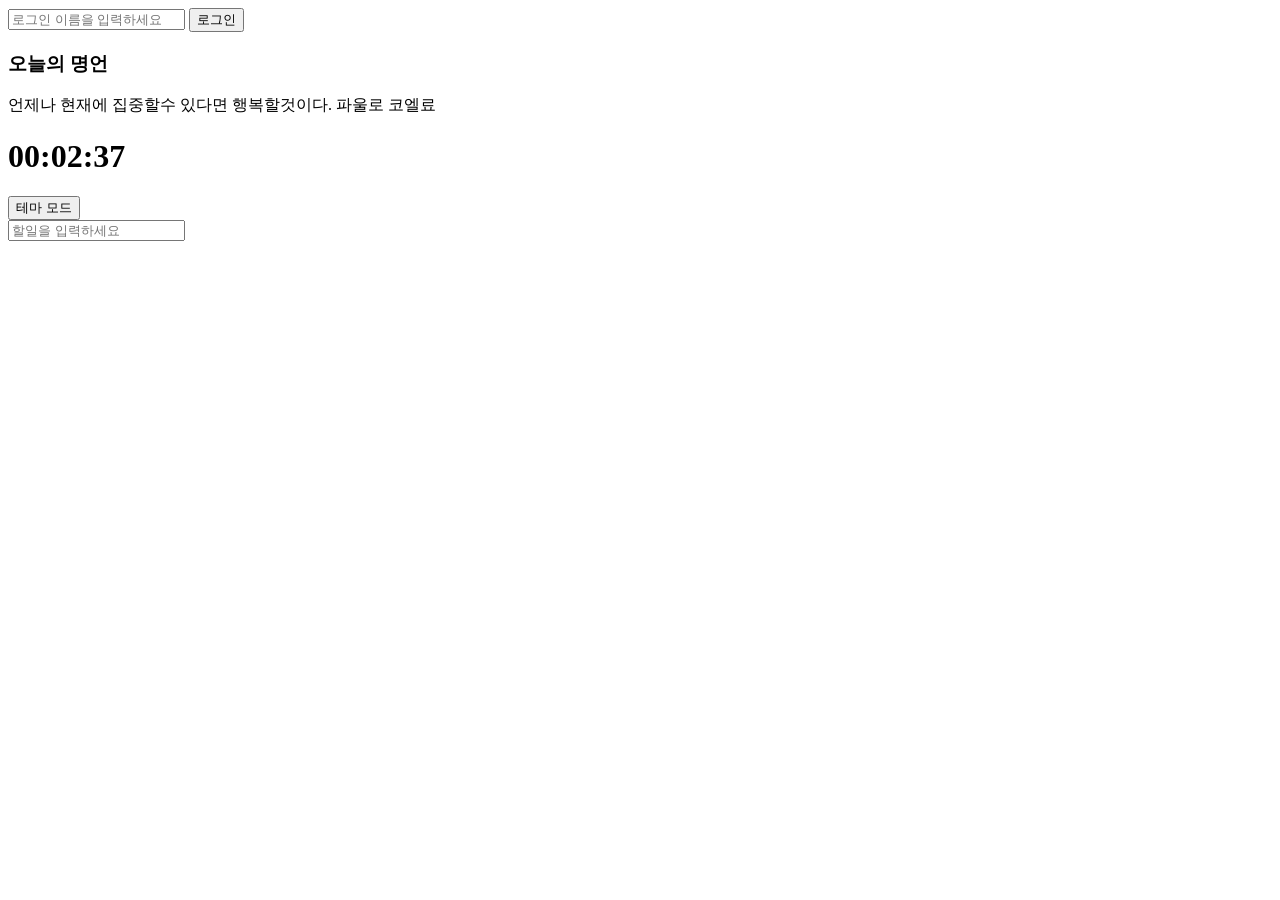
==== index.html @ 35064772 "first commit" ====
<!DOCTYPE html>
<html lang="ko">
<head>
  <meta charset="UTF-8">
  <meta name="viewport" content="width=device-width, initial-scale=1.0">
  <title>MOMENTUM</title>
  <link rel="stylesheet" href="./style.css">
</head>
<body>
  <p class="hidden">Hello.</p>
  <button class="logout hidden">로그아웃</button>
  <form id="loginForm">
    <input type="text" placeholder="로그인 이름을 입력하세요" required>
    <button class="login">로그인</button>
  </form>
  <h3>오늘의 명언</h3>
  <p class="quote">
    <span></span>
    <span></span>
  </p>
  <h1 class="clock">00:00:00</h1>
  <button class="mode">테마 모드</button>
  <form id="todoForm" >
    <input type="text" placeholder="할일을 입력하세요" required>
  </form>
  <ul id="todoList"></ul>
  <script src="./script/login.js"></script>
  <script src="./script/quote.js"></script>
  <script src="./script/clock.js"></script>
  <script src="./script/mode.js"></script>
  <script src="./script/todolist.js"></script>
  <script src="./script/wheather.js"></script>
</body>
</html>
---- style.css ----
@charset "utf-8";

:root{
  --background-light: #fff;
  --background-dark: #121212;
  --text-light: #000;
  --text-dark: #eee;
}

body{
  background-color: var(--background-light);
  color: var(--text-light);
}

body.dark{
  background-color: var(--background-dark);
  color: var(--text-dark);
}


.hidden{
  display: none;
}

.todo-btn{
  color: red;
  outline: none;
  border: none;
  cursor: pointer;
}

input[type=checkbox]{
  accent-color: pink;
}
input[type=checkbox]:checked + span{
  text-decoration: line-through;
}
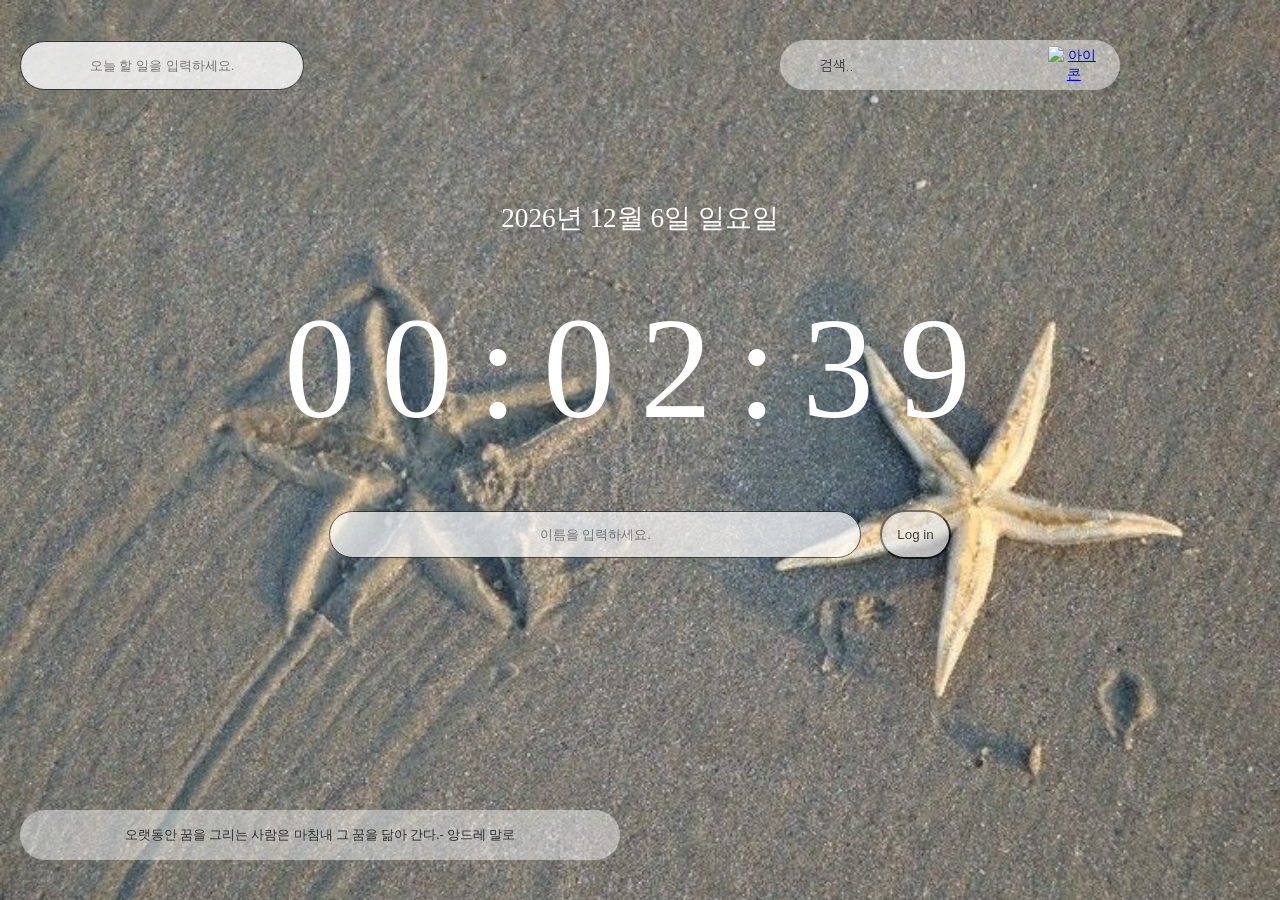
==== commit e6ac2825: "name" ====
--- a/index.html
+++ b/index.html
@@ -3,32 +3,65 @@
 <head>
   <meta charset="UTF-8">
   <meta name="viewport" content="width=device-width, initial-scale=1.0">
-  <title>MOMENTUM</title>
-  <link rel="stylesheet" href="./style.css">
+  <title>Momentum</title>
+  <link rel="stylesheet" href="./momentum.css">
+  <link rel="preconnect" href="https://fonts.googleapis.com">
+<link rel="preconnect" href="https://fonts.gstatic.com" crossorigin>
+<link href="https://fonts.googleapis.com/css2?family=Average&display=swap" rel="stylesheet">
 </head>
 <body>
-  <p class="hidden">Hello.</p>
-  <button class="logout hidden">로그아웃</button>
-  <form id="loginForm">
-    <input type="text" placeholder="로그인 이름을 입력하세요" required>
-    <button class="login">로그인</button>
+<header>
+  <div class="search-bar">
+    <input id="search" type="search" placeholder="검색.." autocomplete="off" />
+    <a href="http://www.google.com" target="_blank"><img width="30" height="30" src="https://img.icons8.com/ios-glyphs/30/search--v1.png" alt="아이콘"/></a>
+  </div>
+  <div class="weather">
+    <span id="place"></span>
+    <span id="temp">˚</span>
+    <!-- <span id="icon"></span> -->
+  </div>
+</header>
+<section class="to-do">
+  <form id="todoForm">
+    <input type="text" placeholder="오늘 할 일을 입력하세요." required>
   </form>
-  <h3>오늘의 명언</h3>
-  <p class="quote">
+  <div class="lists">
+  <ul id="todoList"></ul>
+</div>
+</section>
+<main>
+  <section class="info">
+    <p class="calendar">
+    </p>
+    <div class="clock">
+    </div>
+  </section>
+  <section class="login">
+    <div class="login-done">
+    <p class="hidden">Hello.</p>
+    <button class="logout hidden">Log out</button>
+    </div>
+    <div class="enter">
+    <form id="loginForm">
+      <input type="text" placeholder="이름을 입력하세요." required>
+      <button class="loginbtn">Log in</button>
+    </form>
+    </div>
+  </section>
+  <footer>
+    <p class="quote">
     <span></span>
     <span></span>
-  </p>
-  <h1 class="clock">00:00:00</h1>
-  <button class="mode">테마 모드</button>
-  <form id="todoForm" >
-    <input type="text" placeholder="할일을 입력하세요" required>
-  </form>
-  <ul id="todoList"></ul>
-  <script src="./script/login.js"></script>
-  <script src="./script/quote.js"></script>
-  <script src="./script/clock.js"></script>
-  <script src="./script/mode.js"></script>
-  <script src="./script/todolist.js"></script>
-  <script src="./script/wheather.js"></script>
+    </p>
+  </footer>
+</main>
+<script src="./script/1224-login.js"></script>
+<script src="./script/1224-clock.js"></script>
+<script src="./script/1224-today.js"></script>
+<script src="./script/1224-todo.js"></script>
+<script src="./script/1224-backgroundimg.js"></script>
+<script src="./script/1224-quote.js"></script>
+<script src="./script/1224-search.js"></script>
+<script src="./script/1224-weathertt.js"></script>
 </body>
-</html>+</html>
--- a/momentum.css
+++ b/momentum.css
@@ -0,0 +1,272 @@
+@charset "utf-8";
+
+@font-face {
+  font-family: 'BookkMyungjo-Bd';
+  src: url('https://fastly.jsdelivr.net/gh/projectnoonnu/noonfonts_2302@1.0/BookkMyungjo-Bd.woff2') format('woff2');
+  font-weight: 700;
+  font-style: normal;
+}
+
+@font-face{
+  font-family: 'Kopupdotum';
+  src:url(./font/KoPubWorld\ Dotum\ Medium.ttf);
+}
+
+@font-face {
+  font-family: 'Pretendard-Regular';
+  src: url('https://fastly.jsdelivr.net/gh/Project-Noonnu/noonfonts_2107@1.1/Pretendard-Regular.woff') format('woff');
+  font-weight: 400;
+  font-style: normal;
+}
+
+
+*{margin: 0; padding: 0;}
+li{list-style: none;}
+
+.hidden{
+  display: none;
+}
+
+body{
+  font-family: 'Pretendard-Regular';
+  height: 100vh;
+  width: 100vw;
+  background-image: url(./image/grad_red_garo.jpg);
+  background-size: cover;
+  background-repeat: no-repeat;
+  color: #fff;
+}
+
+/** header **/
+header{
+  width: 60%;
+  padding-top: 40px;
+  display: flex;
+  justify-content: space-between;
+  align-items: center;
+  margin-left: 750px;
+}
+
+.search-bar {
+  display: flex;
+  justify-content: space-between;
+  align-items: center;
+  width: 300px;
+  height: 40px;
+  background-color: rgba(255, 255, 255, 0.452);
+  border-radius: 50px;
+  text-align: center;
+  font-size: 0.9rem;
+  padding: 5px 20px;
+  color: #2e2c2c;
+  margin-left: 30px;
+
+}
+
+.search-bar > input{
+  padding: 5px 20px;
+  width: 90%;
+  outline: none;
+  border: none;
+  background-color: transparent;
+}
+
+.search-bar > input::placeholder{
+  color: #4b4747;
+  font-family: 'Kopupdotum';
+  font-size: 0.9rem;
+}
+
+.weather{
+  display: flex;
+  justify-content: center;
+  align-items: center;
+  gap: 10px;
+  text-align: center;
+  width: 15%;
+  height: 50px;
+  margin-right: 20px;
+  background-color: rgba(255, 255, 255, 0.452);
+  font-size: 0.9rem;
+  border-radius: 50px;
+  cursor: pointer;
+  color: #2e2c2c;
+}
+
+
+
+/** main **/
+main{
+  display: flex;
+  flex-direction: column;
+  justify-content: center;
+  align-items: center;
+}
+
+/** 날짜, 시간 **/
+.info{
+  display: flex;
+  justify-content: center;
+  align-items: center;
+  flex-direction: column;
+  gap: 50px;
+  padding-top: 110px;
+}
+
+.info > .calendar {
+  font-size: 1.7rem;
+}
+
+.info > .clock {
+  font-family: "Average", serif;
+  font-size: 9rem;
+  letter-spacing: 25px;
+}
+
+/** 투두 **/
+
+.to-do{
+  /* background-color: blue; */
+  width: 20%;
+  height: 40vh;
+  display: flex;
+  justify-content: space-around;
+  align-items: center;
+  flex-direction: column;
+  position: fixed;
+  left: 0;
+  top: 0;
+  /* position: fixed;
+  bottom: 300px;
+  right: 0; */
+}
+
+.to-do > #todoForm > input{
+  text-align: center;
+  border-radius: 50px;
+  width: 250px;
+  padding: 16px;
+  margin-right: 30px;
+  outline: none;
+  border: 1px solid #222;
+  opacity: 0.8;
+  /* position: fixed;
+  bottom: 300px;
+  right: 0; */
+  position: fixed;
+  left: 20px;
+  top: 41px;
+}
+
+.to-do > .lists > ul{
+  width: 250px;
+  display: flex;
+  flex-direction: column;
+  gap: 5px;
+  /* position: fixed; 
+  bottom: 120px;
+  right: 45px; */
+  position: fixed;
+  left: 35px;
+  top: 100px;
+}
+
+.to-do > .lists > ul > li{
+  display: flex;
+  justify-content: space-between;
+  gap: 20px;
+}
+
+
+input[type=checkbox]{
+  accent-color: pink;
+}
+input[type=checkbox]:checked + span{
+  text-decoration: line-through;
+  text-decoration-color: black;
+}
+
+/** footer **/
+
+.quote{
+  position: fixed;
+  bottom: 40px;
+  left: 20px;
+  display: flex;
+  justify-content: center;
+  align-items: center;
+  text-align: center;
+  width: 600px;
+  height: 50px;
+  background-color: rgba(255, 255, 255, 0.452);
+  border-radius: 50px;
+  color: #2e2c2c;
+  font-size: 0.8rem;
+}
+
+.quote > p:nth-of-type(2){
+  padding-top: 20px;
+  
+}
+
+/** 로그인 완료 **/
+
+.login{
+  display: flex;
+  flex-direction: column;
+  justify-content: center;
+  align-items: center;
+}
+
+.login > .login-done{
+  display: flex;
+  flex-direction: column;
+  justify-content: center;
+  align-items: center;
+  text-align: center;
+  /* gap: 5px; */
+}
+
+.login >.login-done > p{
+  font-size: 1.3rem;
+  padding: 45px;
+  font-family: 'Kopupdotum';
+}
+
+.login > .login-done > .logout{
+  padding: 15px;
+  margin-left: -5px;
+  border-radius: 50px;
+  cursor: pointer;
+  opacity: 0.6;
+}
+
+/** 로그인 칸 **/
+.login > .enter {
+  /* padding: 70px; */
+  display: flex;
+  justify-content: space-around;
+  align-items: center;
+  gap: 20px;
+}
+.login > .enter > #loginForm > input{
+  border-radius: 50px;
+  width: 500px;
+  padding: 15px;
+  outline: none;
+  border: 1px solid #222;
+  opacity: 0.7;
+  text-align: center;
+  margin-top: 60px;
+  margin-right: 15px;
+  /* margin-left: 100px; */
+  /* background-color: transparent; */
+}
+
+.login > .enter >  #loginForm > .loginbtn{
+  padding: 15px;
+  border-radius: 50px;
+  cursor: pointer;
+  opacity: 0.7;
+}
+
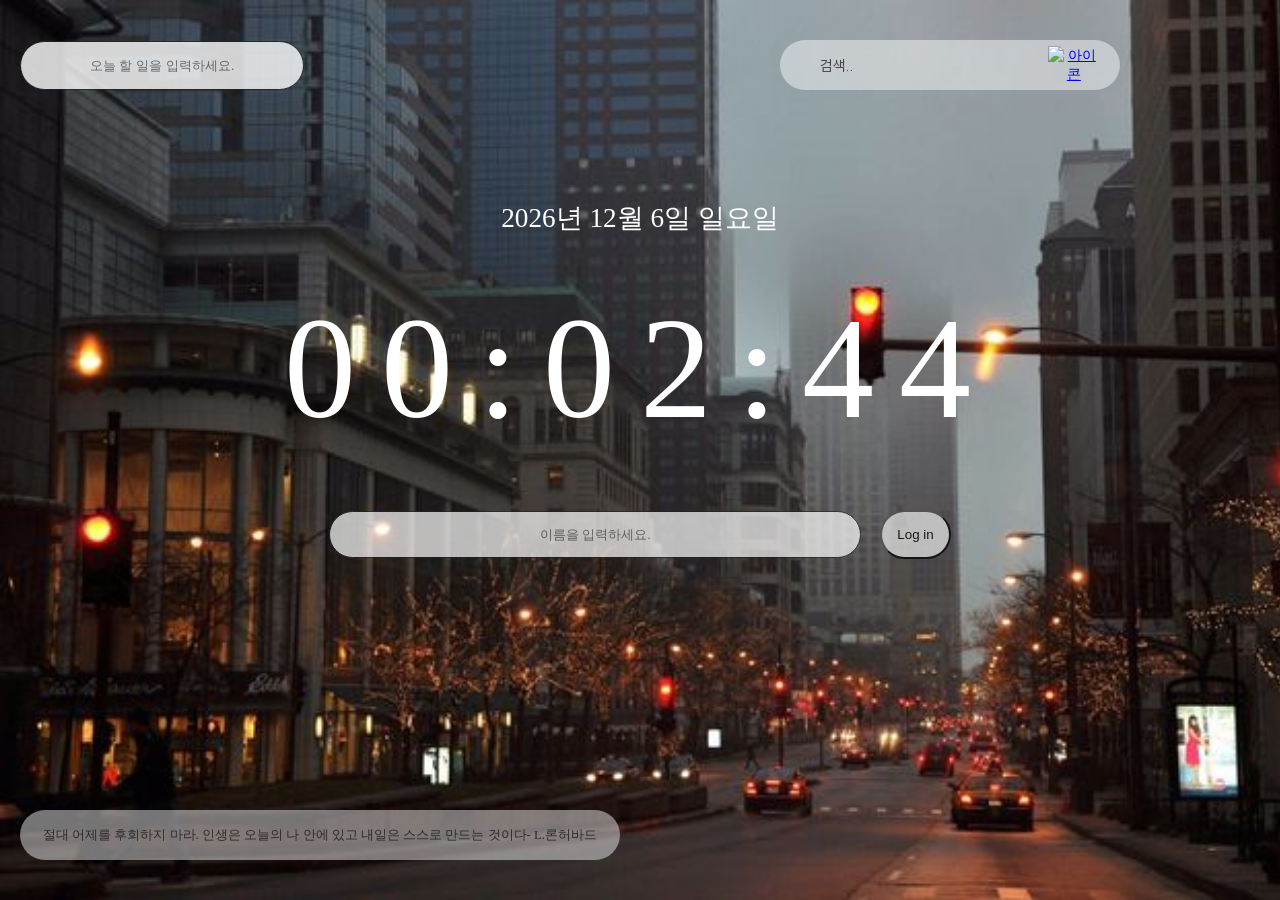
==== commit 15fc042f: "n" ====
--- a/index.html
+++ b/index.html
@@ -4,7 +4,7 @@
   <meta charset="UTF-8">
   <meta name="viewport" content="width=device-width, initial-scale=1.0">
   <title>Momentum</title>
-  <link rel="stylesheet" href="./momentum.css">
+  <link rel="stylesheet" href="./style.css">
   <link rel="preconnect" href="https://fonts.googleapis.com">
 <link rel="preconnect" href="https://fonts.gstatic.com" crossorigin>
 <link href="https://fonts.googleapis.com/css2?family=Average&display=swap" rel="stylesheet">
--- a/style.css
+++ b/style.css
@@ -0,0 +1,272 @@
+@charset "utf-8";
+
+@font-face {
+  font-family: 'BookkMyungjo-Bd';
+  src: url('https://fastly.jsdelivr.net/gh/projectnoonnu/noonfonts_2302@1.0/BookkMyungjo-Bd.woff2') format('woff2');
+  font-weight: 700;
+  font-style: normal;
+}
+
+@font-face{
+  font-family: 'Kopupdotum';
+  src:url(./font/KoPubWorld\ Dotum\ Medium.ttf);
+}
+
+@font-face {
+  font-family: 'Pretendard-Regular';
+  src: url('https://fastly.jsdelivr.net/gh/Project-Noonnu/noonfonts_2107@1.1/Pretendard-Regular.woff') format('woff');
+  font-weight: 400;
+  font-style: normal;
+}
+
+
+*{margin: 0; padding: 0;}
+li{list-style: none;}
+
+.hidden{
+  display: none;
+}
+
+body{
+  font-family: 'Pretendard-Regular';
+  height: 100vh;
+  width: 100vw;
+  background-image: url(./image/grad_red_garo.jpg);
+  background-size: cover;
+  background-repeat: no-repeat;
+  color: #fff;
+}
+
+/** header **/
+header{
+  width: 60%;
+  padding-top: 40px;
+  display: flex;
+  justify-content: space-between;
+  align-items: center;
+  margin-left: 750px;
+}
+
+.search-bar {
+  display: flex;
+  justify-content: space-between;
+  align-items: center;
+  width: 300px;
+  height: 40px;
+  background-color: rgba(255, 255, 255, 0.452);
+  border-radius: 50px;
+  text-align: center;
+  font-size: 0.9rem;
+  padding: 5px 20px;
+  color: #2e2c2c;
+  margin-left: 30px;
+
+}
+
+.search-bar > input{
+  padding: 5px 20px;
+  width: 90%;
+  outline: none;
+  border: none;
+  background-color: transparent;
+}
+
+.search-bar > input::placeholder{
+  color: #4b4747;
+  font-family: 'Kopupdotum';
+  font-size: 0.9rem;
+}
+
+.weather{
+  display: flex;
+  justify-content: center;
+  align-items: center;
+  gap: 10px;
+  text-align: center;
+  width: 15%;
+  height: 50px;
+  margin-right: 20px;
+  background-color: rgba(255, 255, 255, 0.452);
+  font-size: 0.9rem;
+  border-radius: 50px;
+  cursor: pointer;
+  color: #2e2c2c;
+}
+
+
+
+/** main **/
+main{
+  display: flex;
+  flex-direction: column;
+  justify-content: center;
+  align-items: center;
+}
+
+/** 날짜, 시간 **/
+.info{
+  display: flex;
+  justify-content: center;
+  align-items: center;
+  flex-direction: column;
+  gap: 50px;
+  padding-top: 110px;
+}
+
+.info > .calendar {
+  font-size: 1.7rem;
+}
+
+.info > .clock {
+  font-family: "Average", serif;
+  font-size: 9rem;
+  letter-spacing: 25px;
+}
+
+/** 투두 **/
+
+.to-do{
+  /* background-color: blue; */
+  width: 20%;
+  height: 40vh;
+  display: flex;
+  justify-content: space-around;
+  align-items: center;
+  flex-direction: column;
+  position: fixed;
+  left: 0;
+  top: 0;
+  /* position: fixed;
+  bottom: 300px;
+  right: 0; */
+}
+
+.to-do > #todoForm > input{
+  text-align: center;
+  border-radius: 50px;
+  width: 250px;
+  padding: 16px;
+  margin-right: 30px;
+  outline: none;
+  border: 1px solid #222;
+  opacity: 0.8;
+  /* position: fixed;
+  bottom: 300px;
+  right: 0; */
+  position: fixed;
+  left: 20px;
+  top: 41px;
+}
+
+.to-do > .lists > ul{
+  width: 250px;
+  display: flex;
+  flex-direction: column;
+  gap: 5px;
+  /* position: fixed; 
+  bottom: 120px;
+  right: 45px; */
+  position: fixed;
+  left: 35px;
+  top: 100px;
+}
+
+.to-do > .lists > ul > li{
+  display: flex;
+  justify-content: space-between;
+  gap: 20px;
+}
+
+
+input[type=checkbox]{
+  accent-color: pink;
+}
+input[type=checkbox]:checked + span{
+  text-decoration: line-through;
+  text-decoration-color: black;
+}
+
+/** footer **/
+
+.quote{
+  position: fixed;
+  bottom: 40px;
+  left: 20px;
+  display: flex;
+  justify-content: center;
+  align-items: center;
+  text-align: center;
+  width: 600px;
+  height: 50px;
+  background-color: rgba(255, 255, 255, 0.452);
+  border-radius: 50px;
+  color: #2e2c2c;
+  font-size: 0.8rem;
+}
+
+.quote > p:nth-of-type(2){
+  padding-top: 20px;
+  
+}
+
+/** 로그인 완료 **/
+
+.login{
+  display: flex;
+  flex-direction: column;
+  justify-content: center;
+  align-items: center;
+}
+
+.login > .login-done{
+  display: flex;
+  flex-direction: column;
+  justify-content: center;
+  align-items: center;
+  text-align: center;
+  /* gap: 5px; */
+}
+
+.login >.login-done > p{
+  font-size: 1.3rem;
+  padding: 45px;
+  font-family: 'Kopupdotum';
+}
+
+.login > .login-done > .logout{
+  padding: 15px;
+  margin-left: -5px;
+  border-radius: 50px;
+  cursor: pointer;
+  opacity: 0.6;
+}
+
+/** 로그인 칸 **/
+.login > .enter {
+  /* padding: 70px; */
+  display: flex;
+  justify-content: space-around;
+  align-items: center;
+  gap: 20px;
+}
+.login > .enter > #loginForm > input{
+  border-radius: 50px;
+  width: 500px;
+  padding: 15px;
+  outline: none;
+  border: 1px solid #222;
+  opacity: 0.7;
+  text-align: center;
+  margin-top: 60px;
+  margin-right: 15px;
+  /* margin-left: 100px; */
+  /* background-color: transparent; */
+}
+
+.login > .enter >  #loginForm > .loginbtn{
+  padding: 15px;
+  border-radius: 50px;
+  cursor: pointer;
+  opacity: 0.7;
+}
+
